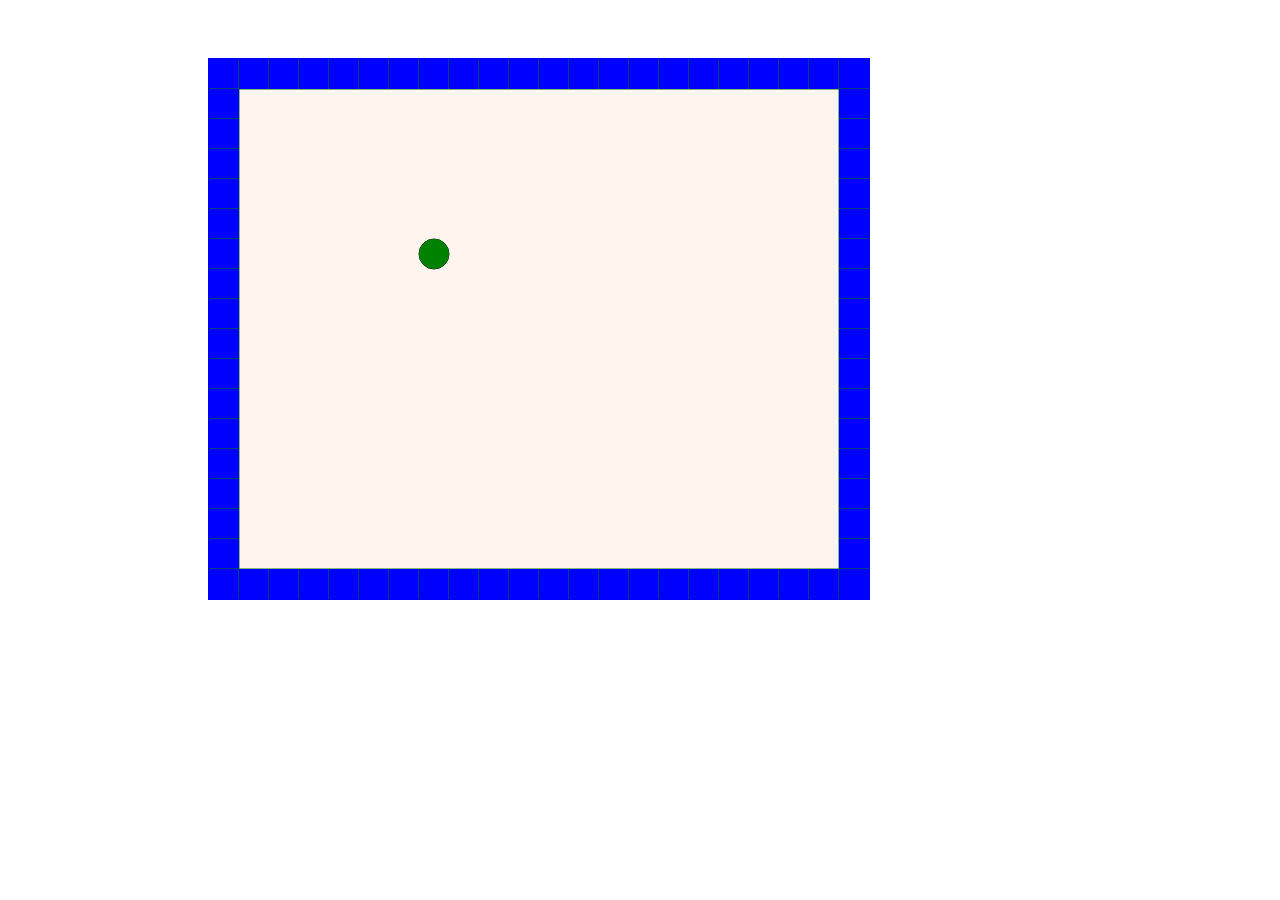
==== index.html @ b51ba0f7 "make the snake move" ====
<!DOCTYPE html>
<html lang="en">
<head>
    <meta charset="UTF-8">
    <meta http-equiv="X-UA-Compatible" content="IE=edge">
    <meta name="viewport" content="width=device-width, initial-scale=1.0">
    <title>Snake</title>
</head>
<body onkeypress="gameInput(event)">
    <canvas id="Canvas" width="660px" height="540px" style="position: relative;top: 50px;left: 200px;border: 1px solid blue;background-color: seashell;" ></canvas>
    <script src="script.js"></script>
</body>
</html>
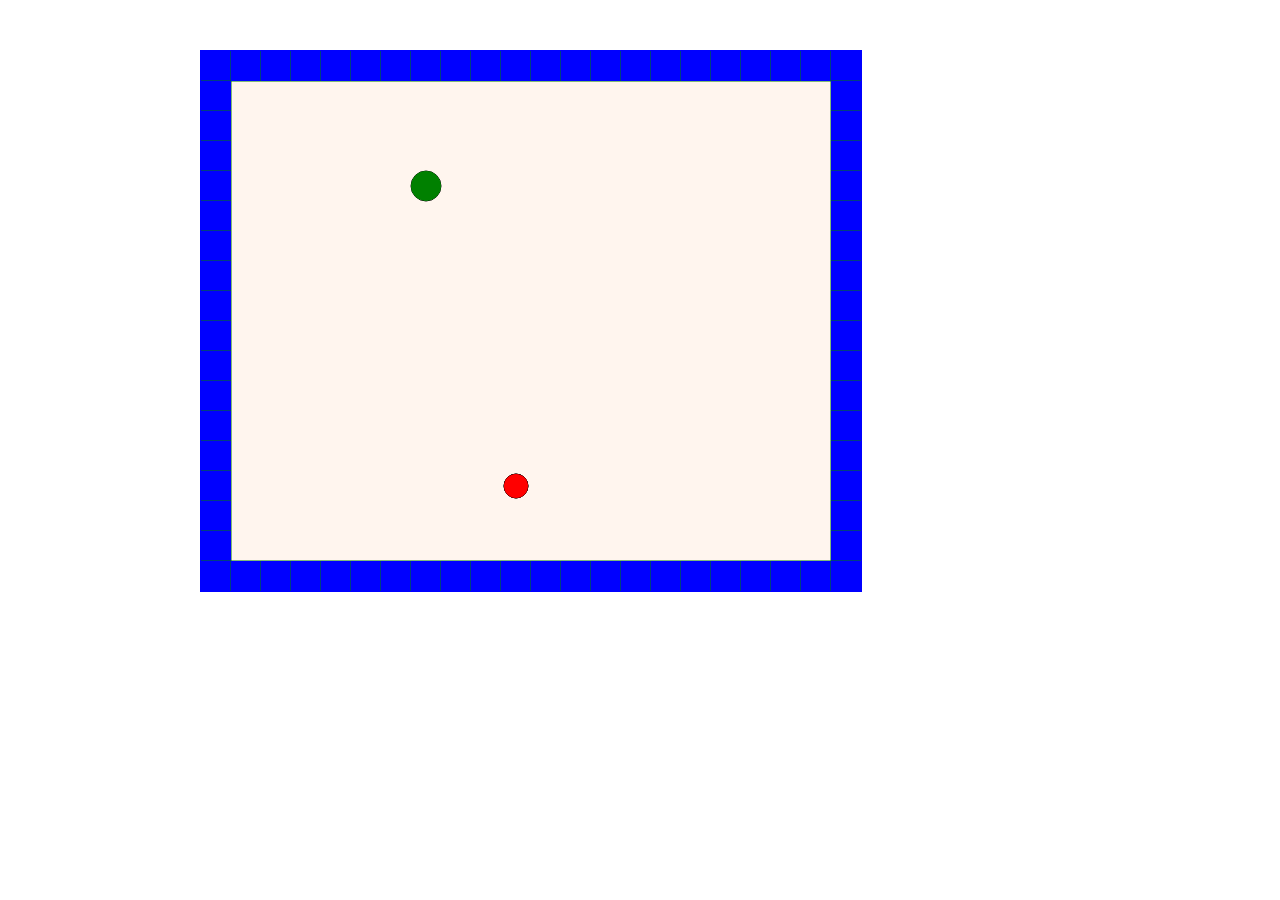
==== commit eb6100ab: "game over" ====
--- a/index.html
+++ b/index.html
@@ -5,9 +5,23 @@
     <meta http-equiv="X-UA-Compatible" content="IE=edge">
     <meta name="viewport" content="width=device-width, initial-scale=1.0">
     <title>Snake</title>
+    <style>
+        body{
+            margin: 0px;
+        }
+        .disable{
+            display: none !important;
+        }
+    </style>
 </head>
 <body onkeypress="gameInput(event)">
     <canvas id="Canvas" width="660px" height="540px" style="position: relative;top: 50px;left: 200px;border: 1px solid blue;background-color: seashell;" ></canvas>
+    <div id="gameOver" style="position: absolute;width: 660px;height: 540px;
+    background-color: whitesmoke;opacity: 50%;z-index: 1;top: 50px;left: 200px;
+    display: flex;justify-content: center;align-items: center;" class="disable">
+        <span style="font-size: 20px;">GameOver</span>
+        <button id="restart">Restart</button>
+    </div>
     <script src="script.js"></script>
 </body>
 </html>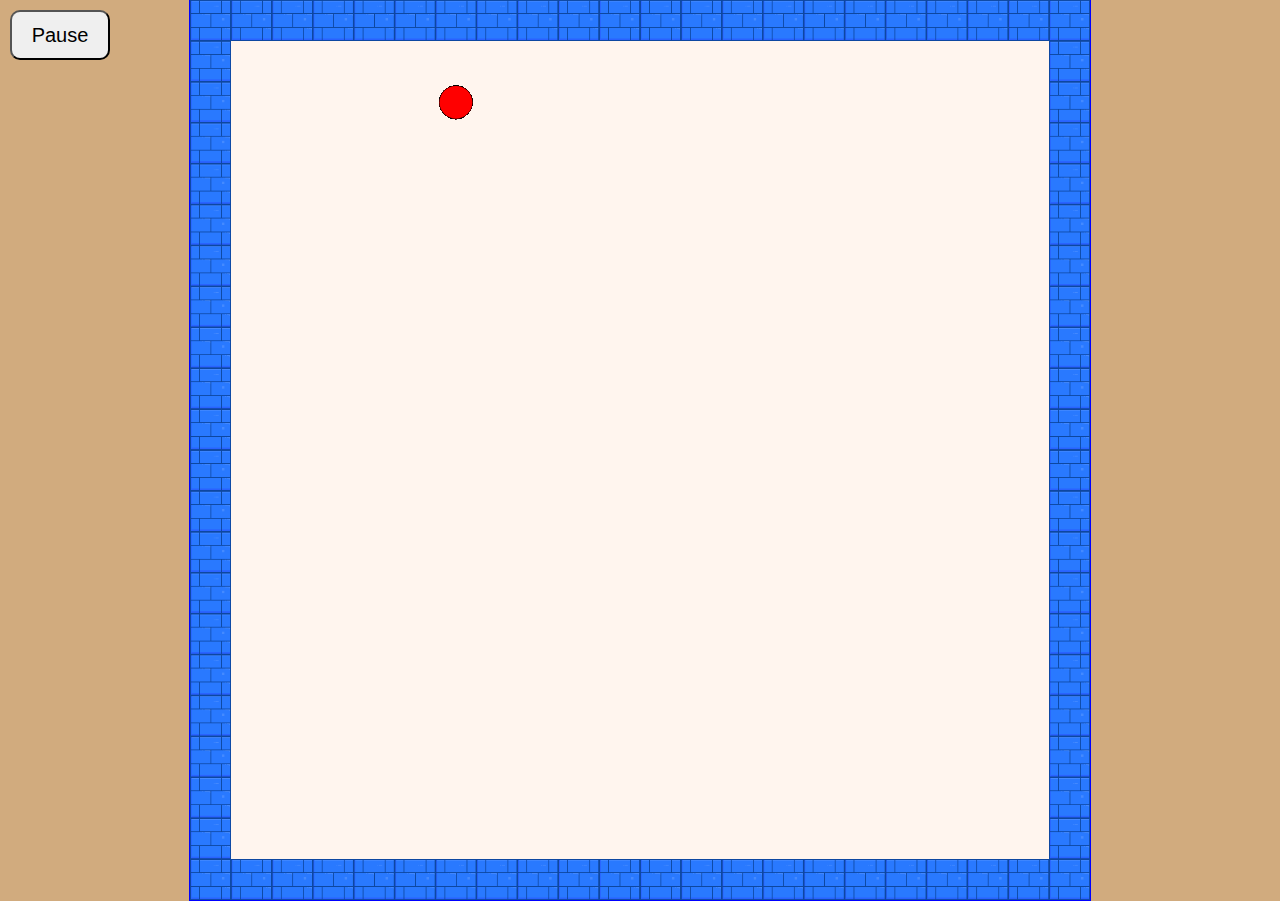
==== commit f1cbd089: "completely graphic upgrade" ====
--- a/index.html
+++ b/index.html
@@ -5,22 +5,62 @@
     <meta http-equiv="X-UA-Compatible" content="IE=edge">
     <meta name="viewport" content="width=device-width, initial-scale=1.0">
     <title>Snake</title>
+    <img src="./Assets/wallTile.png" style="display: none;">
+    <img src="./Assets/snakeBody.png" style="display: none;">
+    <img src="./Assets/snakeBody2.png" style="display: none;">
+    <img src="./Assets/snakeHead.png" style="display: none;">
     <style>
         body{
             margin: 0px;
+            height: 100vh;
+            width: 100vw;
+            display: flex;
+            justify-content: center;
+            align-items: center;
+            background-color: #D1AB7E;
         }
         .disable{
             display: none !important;
         }
+        #gameOver{
+            width: 100vmin; 
+            height: 100vmin; 
+            position: absolute;
+            background-color: whitesmoke; 
+            opacity: 50%; 
+            z-index: 1;
+            top: 50%;
+            left: 50%;
+            margin-top: -49vmin;
+            margin-left: -49vmin;
+            display: flex;
+            justify-content: center;
+            align-items: center;
+            flex-direction: column;
+        }
+        #restart{
+            height: 50px;
+            width: 100px;
+            font-size: 20px;
+            border-radius: 10px;
+        }
+        #pause{
+            height: 50px;
+            width: 100px;
+            font-size: 20px;
+            border-radius: 10px;
+            position: absolute;
+            top: 10px;
+            left: 10px;
+        }
     </style>
 </head>
-<body onkeypress="gameInput(event)">
-    <canvas id="Canvas" width="660px" height="540px" style="position: relative;top: 50px;left: 200px;border: 1px solid blue;background-color: seashell;" ></canvas>
-    <div id="gameOver" style="position: absolute;width: 660px;height: 540px;
-    background-color: whitesmoke;opacity: 50%;z-index: 1;top: 50px;left: 200px;
-    display: flex;justify-content: center;align-items: center;" class="disable">
-        <span style="font-size: 20px;">GameOver</span>
-        <button id="restart">Restart</button>
+<body onkeypress="gameInput(event)" ontouchstart="handleTouchStart(event)" ontouchend="handleTouchEnd(event)">
+    <canvas id="Canvas" style="border: 1px solid blue;background-color: seashell;" ></canvas>
+    <button id="pause" onclick="Pause()" ontouchstart="Pause()">Pause</button>
+    <div id="gameOver" class="disable">
+        <h2 style="font-size: 20px;">GameOver</h2> 
+        <button id="restart" onclick="gameRestart()"  ontouchstart="gameRestart()">Restart</button>
     </div>
     <script src="script.js"></script>
 </body>
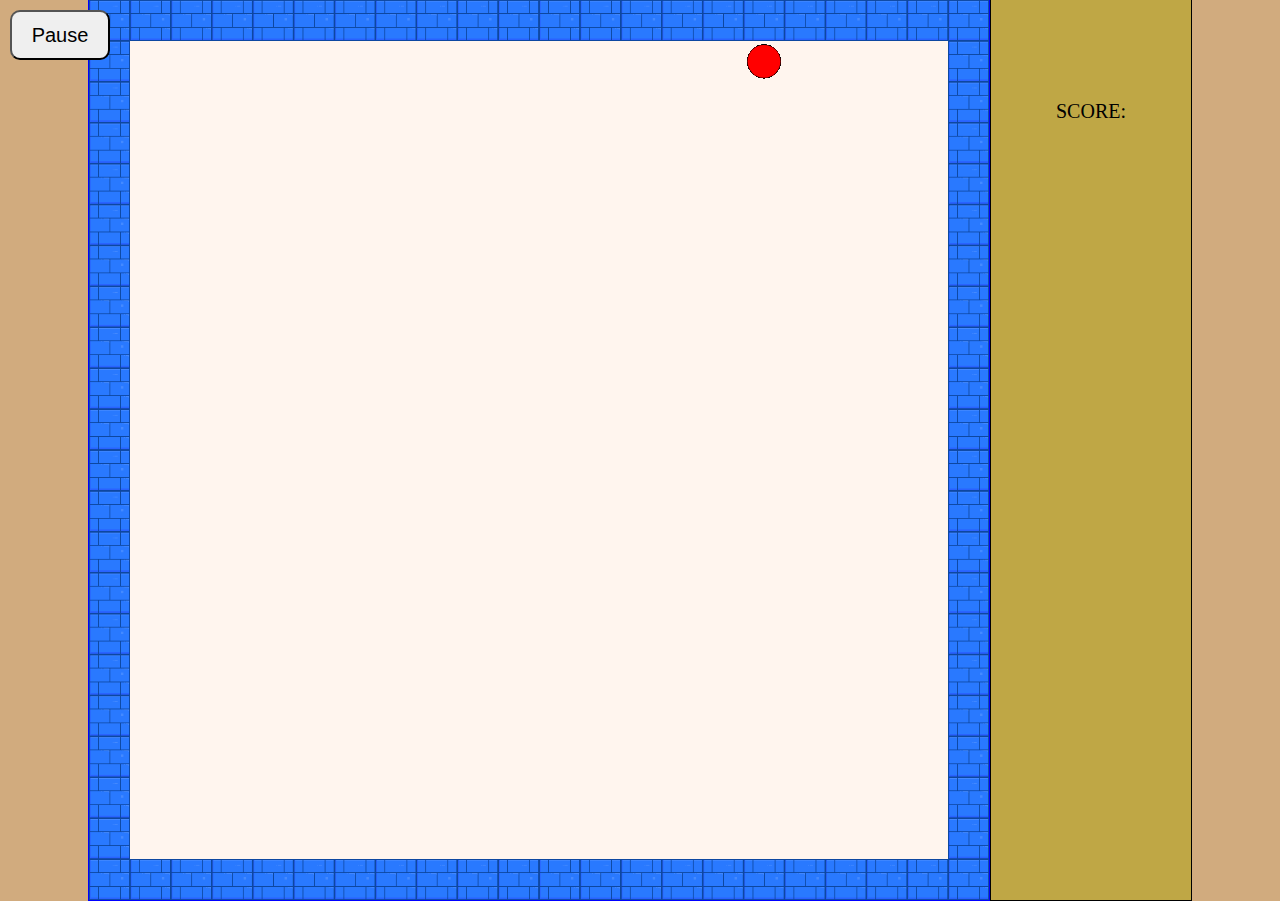
==== commit 061955f5: "Finally the scoreBoard" ====
--- a/index.html
+++ b/index.html
@@ -53,6 +53,18 @@
             top: 10px;
             left: 10px;
         }
+        #scoreBoard{
+            width: 200px;
+            height: 100vh;
+            background-color: #bfa745;
+            border: black solid 1px;
+            display: flex;
+            justify-content: center;
+        }
+        #scoreText{
+            font-size: 20px;
+            margin-top: 100px;
+        }
     </style>
 </head>
 <body onkeypress="gameInput(event)" ontouchstart="handleTouchStart(event)" ontouchend="handleTouchEnd(event)">
@@ -62,6 +74,9 @@
         <h2 style="font-size: 20px;">GameOver</h2> 
         <button id="restart" onclick="gameRestart()"  ontouchstart="gameRestart()">Restart</button>
     </div>
+    <div id="scoreBoard">
+        <div id="scoreText">SCORE: <span id="Score"></span></div>
+    </div>
     <script src="script.js"></script>
 </body>
 </html>